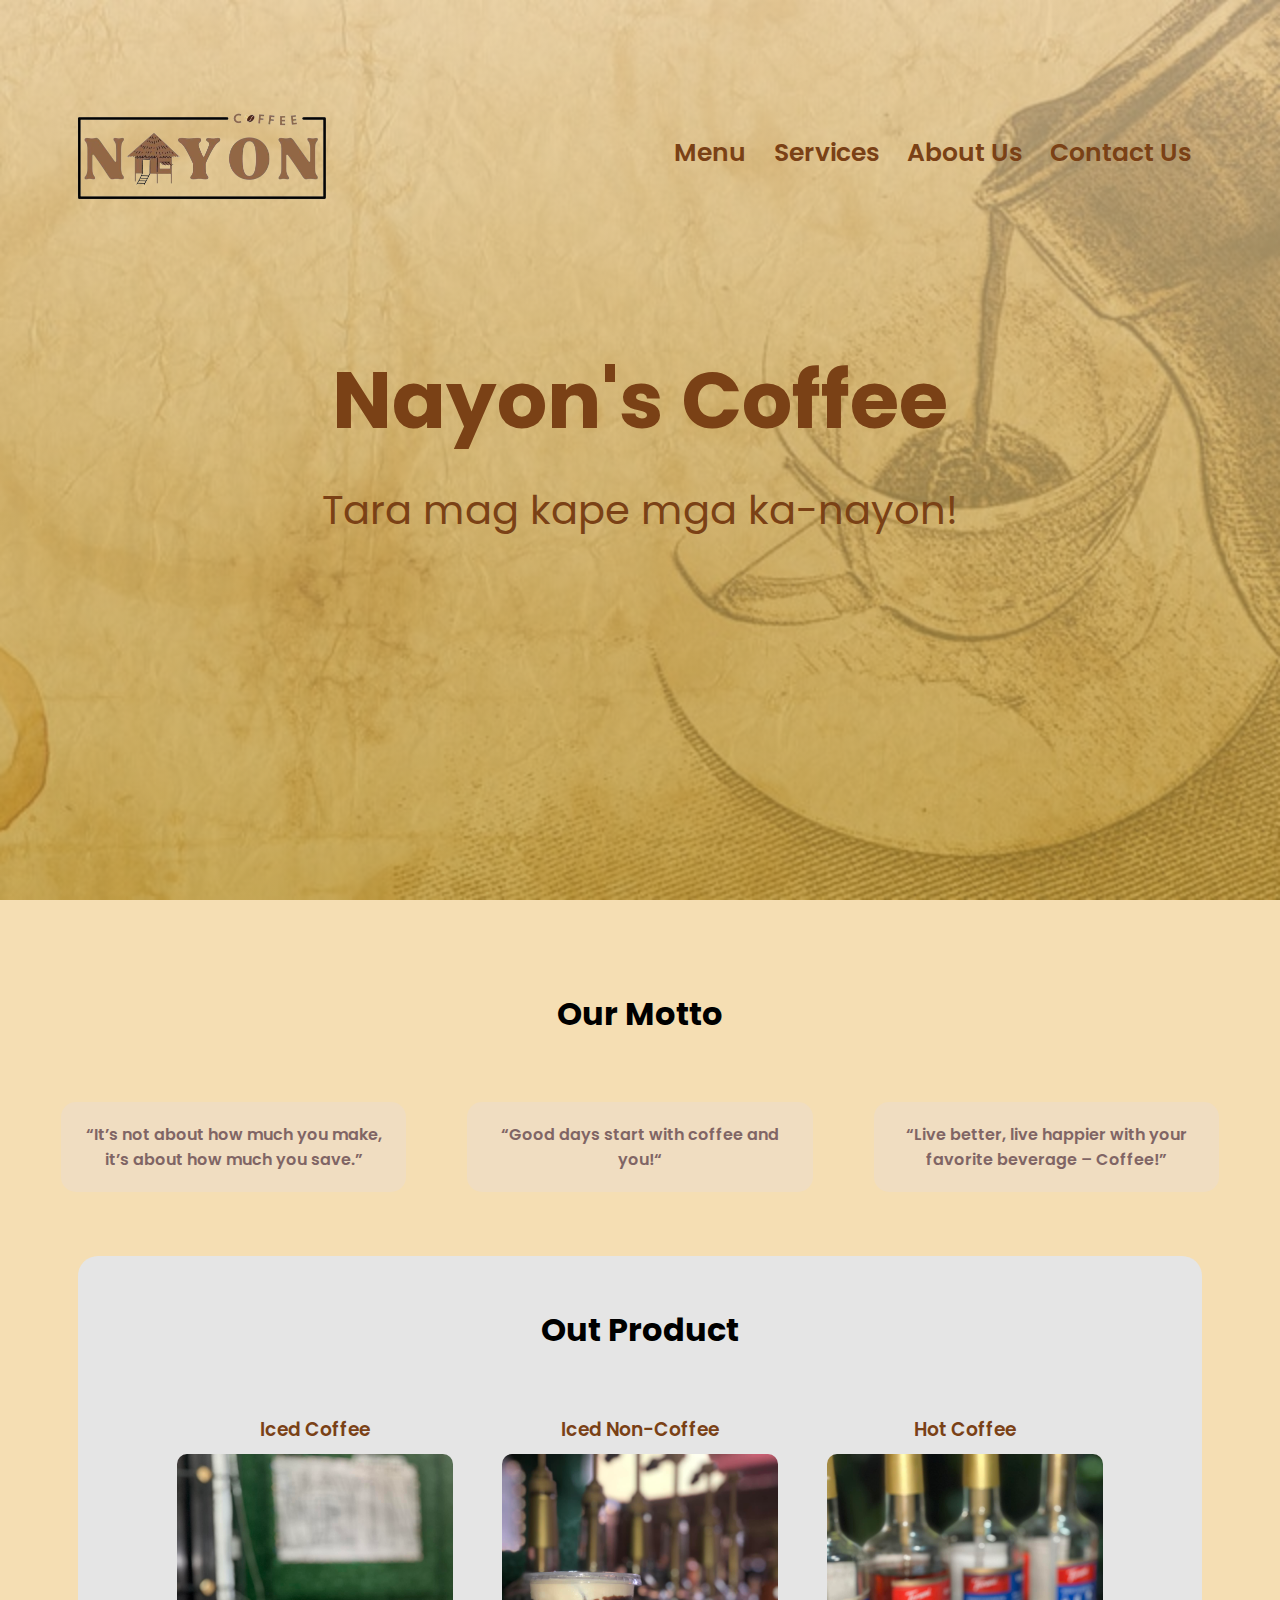
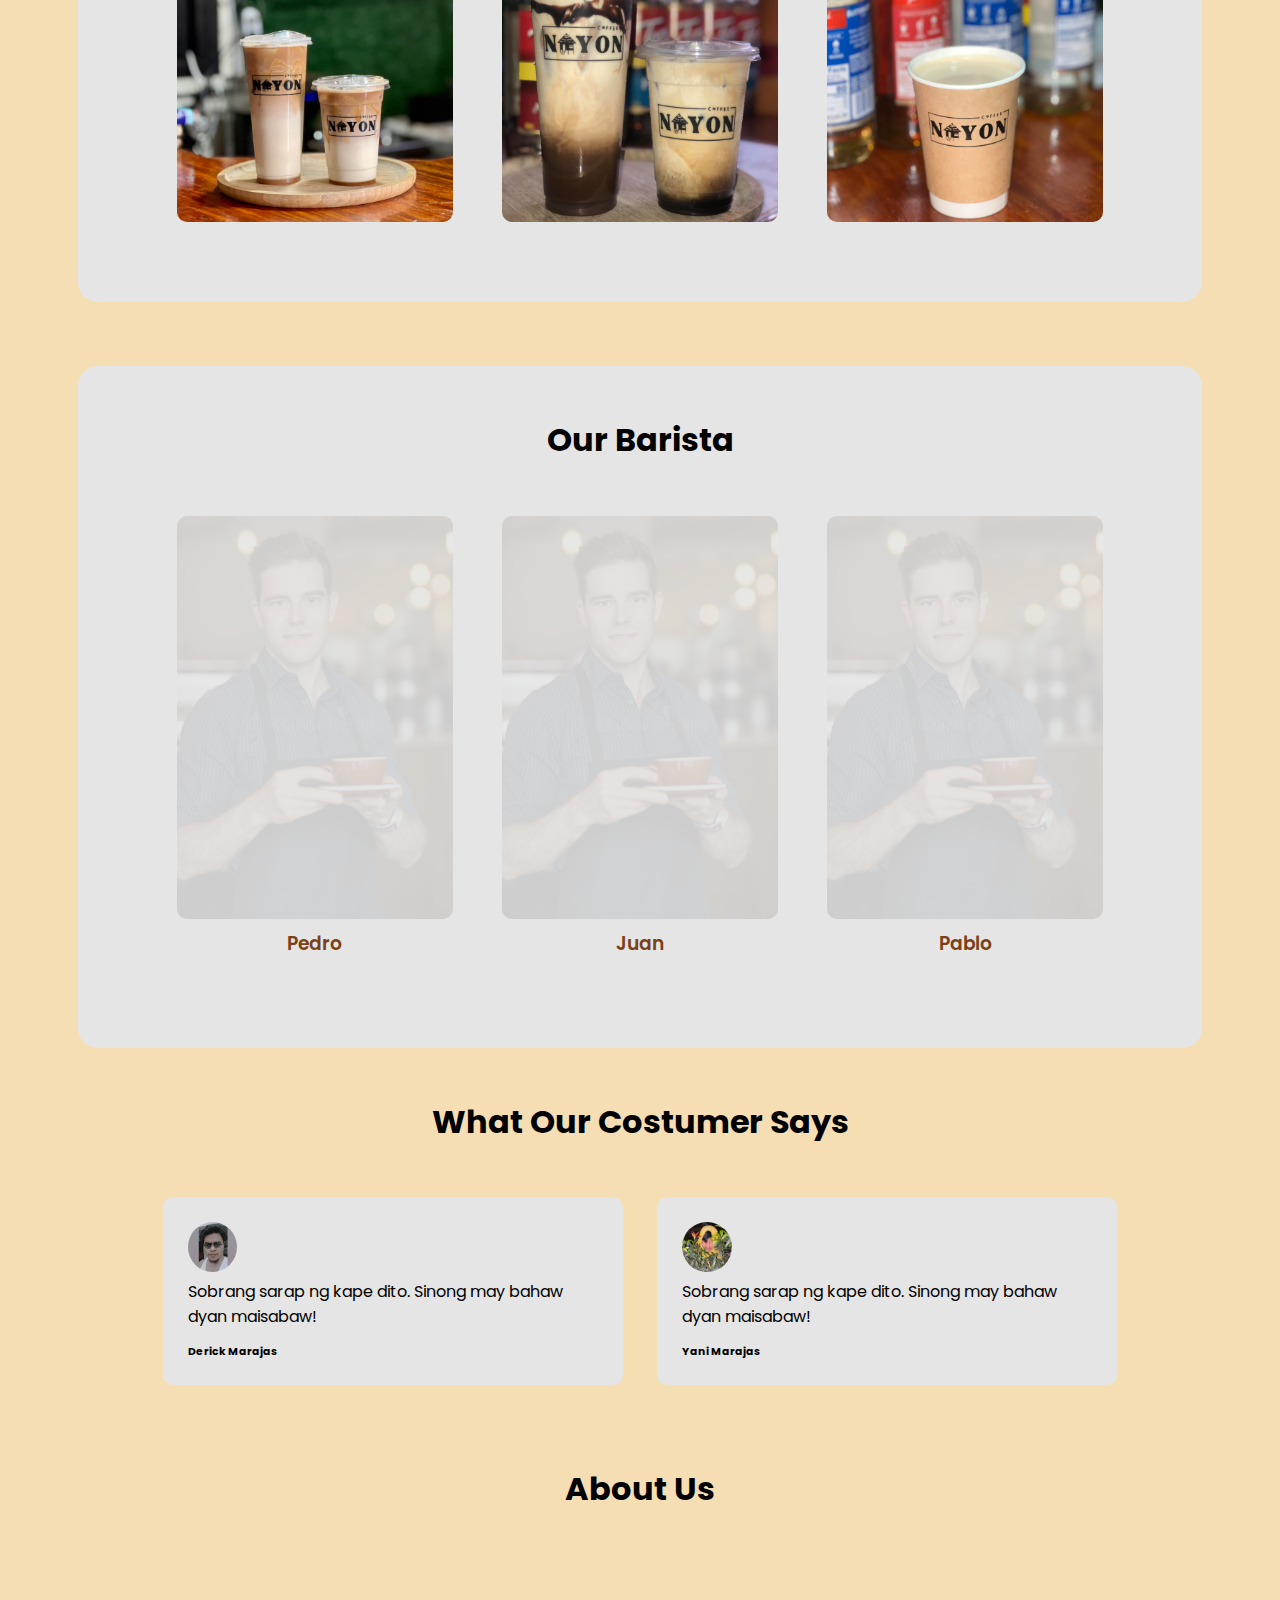
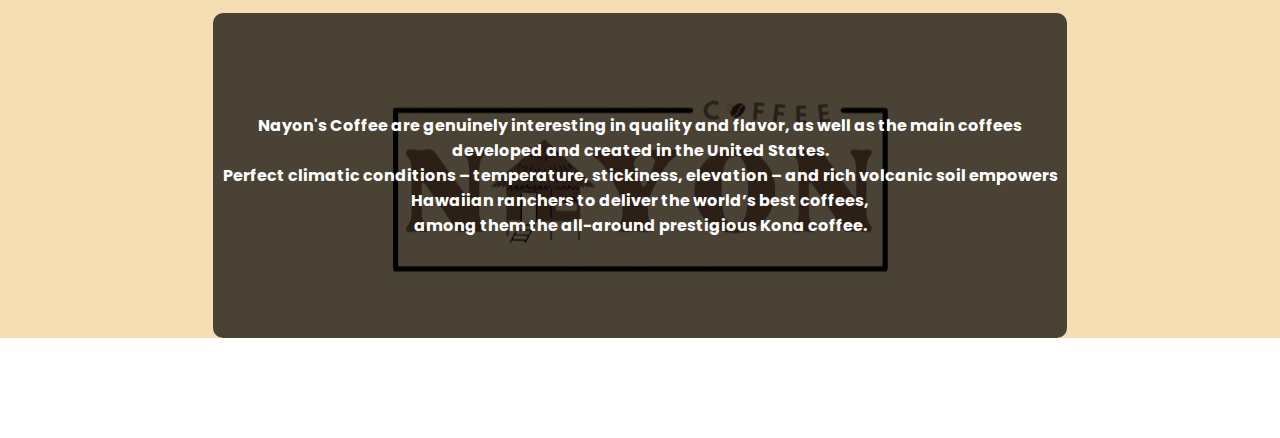
==== index.html @ c9581cf5 "First-commit" ====
<!DOCTYPE html>
<html lang="en">
  <head>
    <meta charset="UTF-8" />
    <meta http-equiv="X-UA-Compatible" content="IE=edge" />
    <meta name="viewport" content="width=device-width, initial-scale=1.0" />
    <link rel="stylesheet" href="assets/style.css" />
    <link rel="preconnect" href="https://fonts.googleapis.com" />
    <link rel="preconnect" href="https://fonts.gstatic.com" crossorigin />
    
    <!-- FONTS -->
    <link
      href="https://fonts.googleapis.com/css2?family=Poppins:wght@100;200;300;400;600;700&family=Rubik+Pixels&display=swap"
      rel="stylesheet"
    />
    <!-- ANIMATE CSS -->
    <link
      rel="stylesheet"
      href="https://cdnjs.cloudflare.com/ajax/libs/animate.css/4.1.1/animate.min.css"
    />
    <!-- LINK ICONS -->
    <link
      rel="stylesheet"
      href="https://cdnjs.cloudflare.com/ajax/libs/font-awesome/6.4.0/css/all.min.css"
      integrity="sha512-iecdLmaskl7CVkqkXNQ/ZH/XLlvWZOJyj7Yy7tcenmpD1ypASozpmT/E0iPtmFIB46ZmdtAc9eNBvH0H/ZpiBw=="
      crossorigin="anonymous"
      referrerpolicy="no-referrer"
    />
    <title>Nayon's Coffee</title>
  </head>

  <body>
    <!-- HEADER AND NAV -->
    <section class="header">
      <nav>
        <a href="#"><img src="assets/Images/logo-removebg-preview.png" /></a>
        <div class="nav-links">
          <ul>
            <!-- <li><a href="#">HOME</a></li> -->
            <li><a href="#">Menu</a></li>
            <li><a href="#">Services</a></li>
            <li><a href="#">About Us</a></li>
            <li><a href="#">Contact Us</a></li>
          </ul>
        </div>
      </nav>

      <div class="text-box">
        <h1
          class="animate__animated animate__fadeInTopRight animate__slower 3s animate__delay-2 2s"
        >
          Nayon's Coffee
        </h1>
        <p>Tara mag kape mga ka-nayon!</p>
      </div>
    </section>


      <!--CONTAINER  -->
    <div class="container">


      <!-- MOTTO SECTION -->
      <section class="motto">
        <h1>Our Motto</h1>

        <div class="row">
          <div class="col-motto">
            <p>
              “It’s not about how much you make, it’s about how much you save.”
            </p>
          </div>
          <div class="col-motto">
            <p>“Good days start with coffee and you!“</p>
          </div>
          <div class="col-motto">
            <p>
              “Live better, live happier with your favorite beverage – Coffee!”
            </p>
          </div>
        </div>
      </section>


      <!-- PRODUCT SECTION -->
      <section class="product">
        <h1>Out Product</h1>
        <div class="row">
          <div class="col-product">
            <h3>Iced Coffee</h3>
            <img src="assets/Images/icednoncoffee.jpg" />
            <img class="top-img" src="assets/Images/hover.jpg" />
          </div>
          <div class="col-product">
            <h3>Iced Non-Coffee</h3>
            <img src="assets/Images/icednoncoffee2.jpg" />
            <img class="top-img" src="assets/Images/hover2.jpg" />
          </div>
          <div class="col-product">
            <h3>Hot Coffee</h3>
            <img src="assets/Images/hotcoffee2.jpg" />
            <img class="top-img" src="assets/Images/hover1.jpg" />
          </div>
        </div>
      </section>


      <!-- Out Barista -->
      <section class="barista">
        <h1>Our Barista</h1>
        <div class="row">
          <div class="col-barista">
            <img src="assets/Images/barista1.jpg" />
            <h3>Pedro</h3>
          </div>
          <div class="col-barista">
            <img src="assets/Images/barista2.jpg" />
            <h3>Juan</h3>
          </div>
          <div class="col-barista">
            <img src="assets/Images/barista3.jpg" />
            <h3>Pablo</h3>
          </div>
        </div>
      </section>

           <!--Costumer Says Section  -->
      <section class="costumer">
        <h1>What Our Costumer Says</h1>
        <div class="row">
          <div class="col-costumer">
            <img src="assets/Images/Costumer.jpg" />
            <p>Sobrang sarap ng kape dito. Sinong may bahaw dyan maisabaw!</p>
            <h6>Derick Marajas</h6>
            <i class="fa-solid fa-star"></i>
            <i class="fa-solid fa-star"></i>
            <i class="fa-solid fa-star"></i>
            <i class="fa-solid fa-star"></i>
            <i class="fa-solid fa-star"></i>
          </div>
          <div class="col-costumer">
            <img src="assets/Images/costumer2.jpg" />
            <p>Sobrang sarap ng kape dito. Sinong may bahaw dyan maisabaw!</p>
            <h6>Yani Marajas</h6>
            <i class="fa-solid fa-star"></i>
            <i class="fa-solid fa-star"></i>
            <i class="fa-solid fa-star"></i>
            <i class="fa-solid fa-star"></i>
            <i class="fa-sharp fa-regular fa-star"></i>
          </div>
        </div>
      </section>



     <!-- ABOUT US SECTION -->    
        <section class="about">
            <h1>About Us</h1>
              <div class="about-us">
              <h4>Nayon's Coffee are genuinely interesting in quality and flavor, as well as the main coffees developed and created in the United States.<br>Perfect climatic conditions – temperature, stickiness, elevation – and rich volcanic soil empowers Hawaiian ranchers to deliver the world’s best coffees,<br> among them the all-around prestigious Kona coffee.</h4>
              </div>
        </section>
      
    </div>

    <!--  -->
  </body>
</html>
---- assets/style.css ----
*{
    margin: 0;
    padding: 0;
    font-family: 'Poppins', sans-serif;

}

/* Header Section */

.header {
    min-height: 100vh;
    width: 100%;
    background-image: linear-gradient(rgba(230, 205, 161, 0.7), rgba(180, 145, 48, 0.7)), url(Images/banner.jpg);
    background-position: center;
    background-size: cover;
    position: relative;
    
}

nav {
    display: flex;
    padding: 2% 6%;
    justify-content: space-between;
    align-items: center;
}

nav img {
    width: 250px;
   
    
}

.nav-links {
    flex: 1;
    text-align: right;
}

.nav-links ul li {
    list-style: none;
    display: inline-block;
    padding: 8px 12px;
    position: relative;
}

.nav-links ul li a {
    color: #7A4116;
    text-decoration: none;
    font-size: 25px;
    font-weight: 600;
}

.nav-links ul li::after {
    content: '';
    width: 0%;
    height: 3px;
    background: #3d3d3d;
    display: block;
    margin: auto;
    transition: 0.5s;
}

.nav-links ul li:hover::after {
    width: 100%;
}

.text-box {
    width: 90%;
    color: #7A4116;
    position: absolute;
    top: 50%;
    left: 50%;
    transform: translate(-50%, -50%);
    text-align: center; 
}

.text-box h1 {
    font-size: 80px;
}

.text-box p {
    margin: 20px 0 20px;
    font-size: 40px;
}

nav .fa-solid {
    display: none;
}

@media screen and (max-width:700px) {
    .text-box h1 {
        font-size: 45px;
    }
    .text-box p {
        font-size: 20px;
    }
    .nav-links ul li {
        display: block;
    }
    .nav-links {
        position: absolute;
        background: rgb(182, 138, 57);
        height: 30;
        width: 200px;
        top: 0;
        right: 0;
        text-align: left;
        z-index: 2;
    }
    .nav-links ul li a {
        font-size: 15px;
    }
  
    .nav-links ul {
        padding: 30px;
    }
}


.container {
    background-color: wheat;
}


/* Motto section */

.motto {
    width: 100%;
    height: auto;
    text-align: center;
    padding-top: 7%;
    padding-bottom: 5%;
}

.row {
    margin-top: 5%;
    display: flex;
    justify-content: space-evenly;
}

.col-motto {
    flex-basis: 27%;
    background: #f0ddc1;
    border-radius: 15px;
    padding: 20px 12px;
    box-sizing: border-box; 
    transition: 0.5s;
}

.col-motto:hover {
    box-shadow: 0 0 20px 0px rgba(0,0,0,0.2);
}

h3 {
    text-align: center;
    font-weight: 600;
    margin: 10px 0;
    color: #7A4116;
}

.col-motto p {
    color: #806565;
    font-weight: 600;
}


@media screen and (max-width: 700px)  {
    .row {
        flex-direction: column;
    }
}

/* Product Section */

.product {
    background-color: #e5e5e5;
    border-radius: 20px;
    width: 80%;
    margin: auto;
    text-align: center;
    padding: 50px;
    margin-bottom: 5%;
    
}
.col-product {
    flex-basis: 27%;
    margin-bottom: 30px;
    position: relative;
    overflow: hidden;
}

.col-product img {
    width: 100%;
    height: auto;
    border-radius: 10px;
    display: block;
}

.top-img {
    width: 80%;
    height: auto;
    position: absolute;
    left: 0;
    top: 0;
    opacity: 0;
    transition: all .7s ease;
}
.top-img:hover {
    opacity: 1;
    height: 100%;
}

@media screen and (max-width:700px) {
    .product {
        width: 50%;
        display: flex;
        flex-direction: column;
    }
}



/* Barista section */

.barista {
    background-color: #e5e5e5;
    border-radius: 20px;
    width: 80%;
    margin: auto;
    text-align: center;
    padding: 50px;
  
    
}
.col-barista {
    flex-basis: 27%;
    margin-bottom: 30px;
    position: relative;
    overflow: hidden;
}

.col-barista img {
    width: 100%;
    height: auto;
    border-radius: 10px;
    display: block;
    opacity: 0.10;
    transition: 0.5s;
}

.col-barista img:hover {
    opacity: 1.0;
    border-radius: 100%

}

@media screen and (max-width:700px) {
    .barista {
        width: 50%;
        display: flex;
        flex-direction: column;
    }
}

/* Costumer Says Product */

.costumer {
    width: 80%;
    margin: auto;
    padding: 50px;
    text-align: center;
   
}

.col-costumer {
    flex-basis: 45%;
    border-radius: 10px;
    text-align: left;
    background: #e5e5e5;
    padding: 25px;
    cursor: pointer;
}

.col-costumer img {
    height: 75px;
   
   
    border-radius: 50%;
    
}

.col-costumer p {
    padding: 0;
 
}

.col-costumer h6 {
    margin-top: 15px;
    text-align: left;
}

.col-costumer .fa-solid {
    color: gold;
    position: relative;
    margin-top: 5px;

}

@media  screen and (max-width: 1300px) {
    .col-costumer {
        flex-basis: 40%;
    }
    .col-costumer img {
        height: 50px;  
    } 
    .costumer {
        display: flex;
        flex-direction: column;
    }
}


@media screen and (max-width: 700px) {
    .col-costumer img {
        height: 50px;
        margin-left: 7px;
        margin-right: 7px;
    } 
    .costumer {
        width: 65%; 
    }

    .col-costumer {
        margin-bottom: 5%;
    }
}


/* ABOUT US SECTION */


.about {
    margin: 30px;
    text-align: center;
}

.about-us {
    margin: 100px auto;
    width: 70%;
    background-image: linear-gradient(rgba(0, 0, 0, 0.7), rgba(0, 0, 0, 0.7)), url(Images/logo-removebg-preview.png);
    background-position: center;
    background-repeat: no-repeat;
    background-size: auto;
    border-radius: 10px;
    text-align: center;
    padding: 100px 0;
    color: #fff;
}
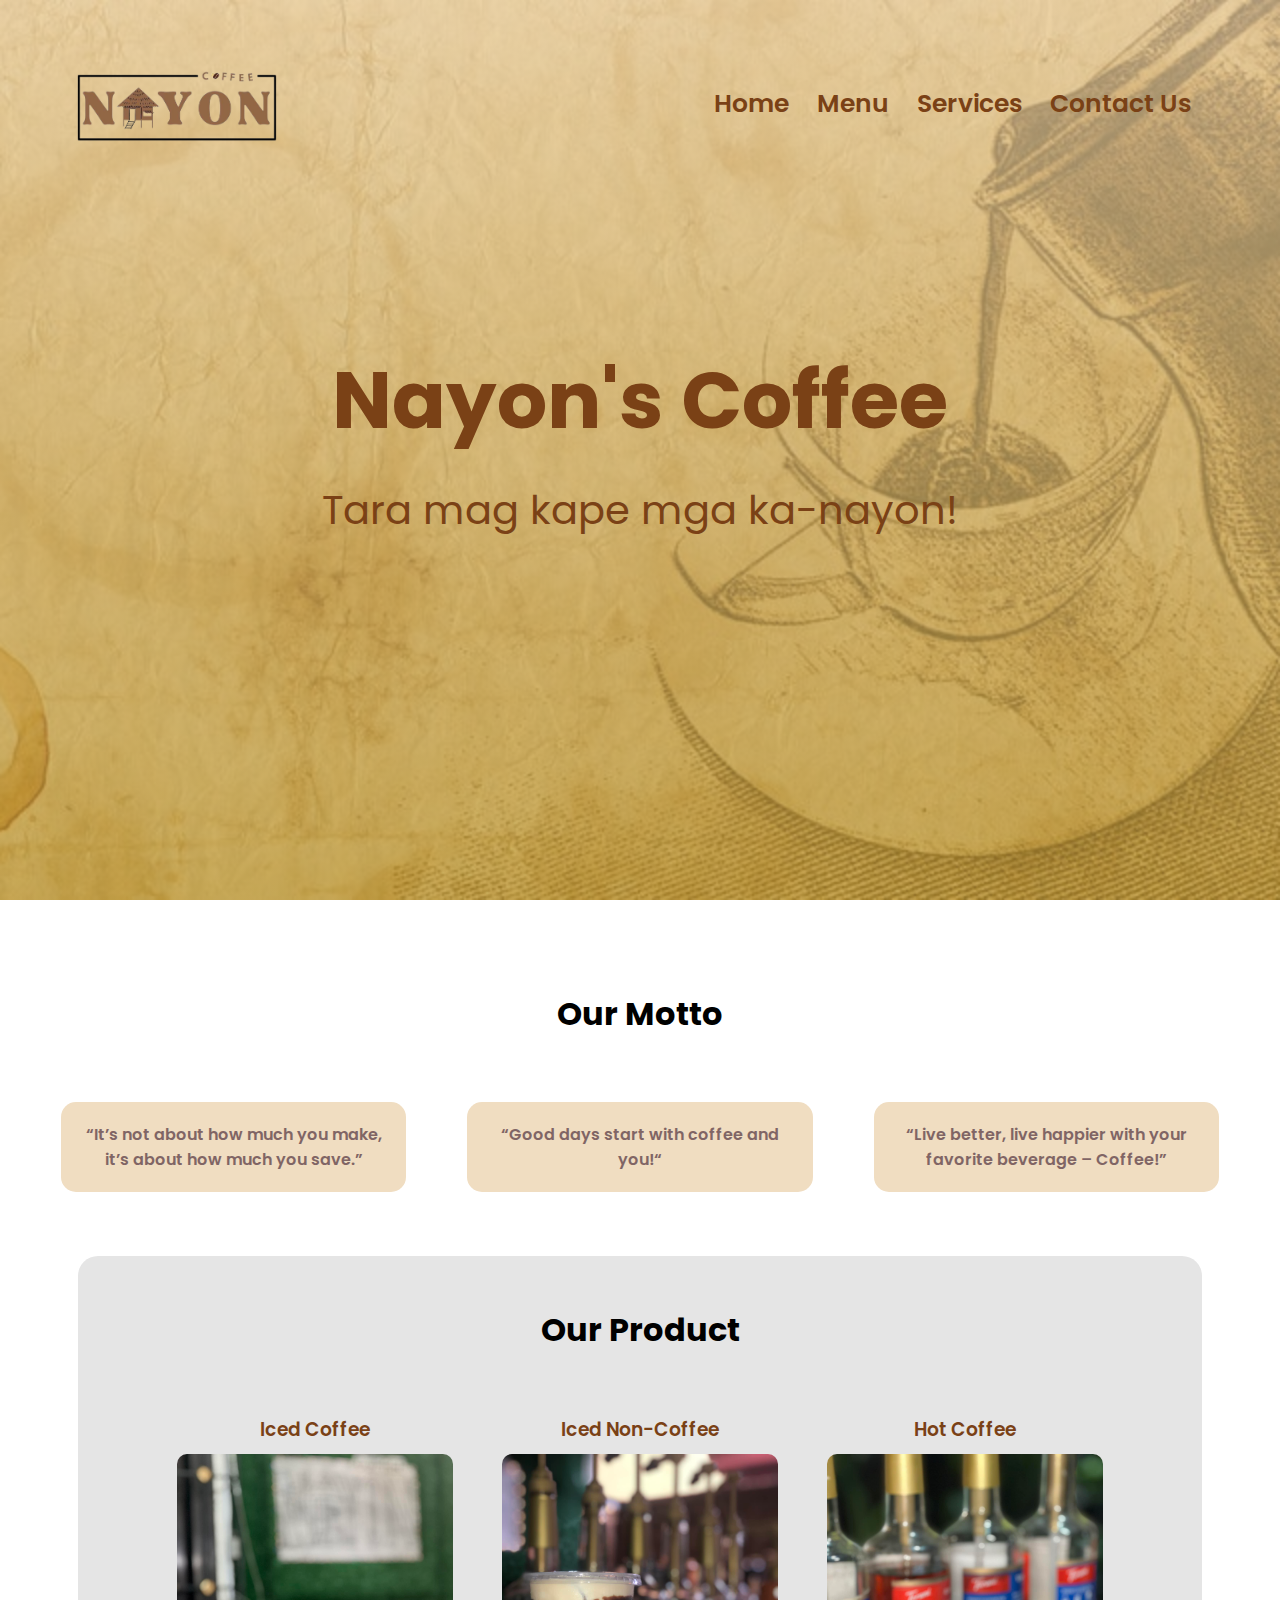
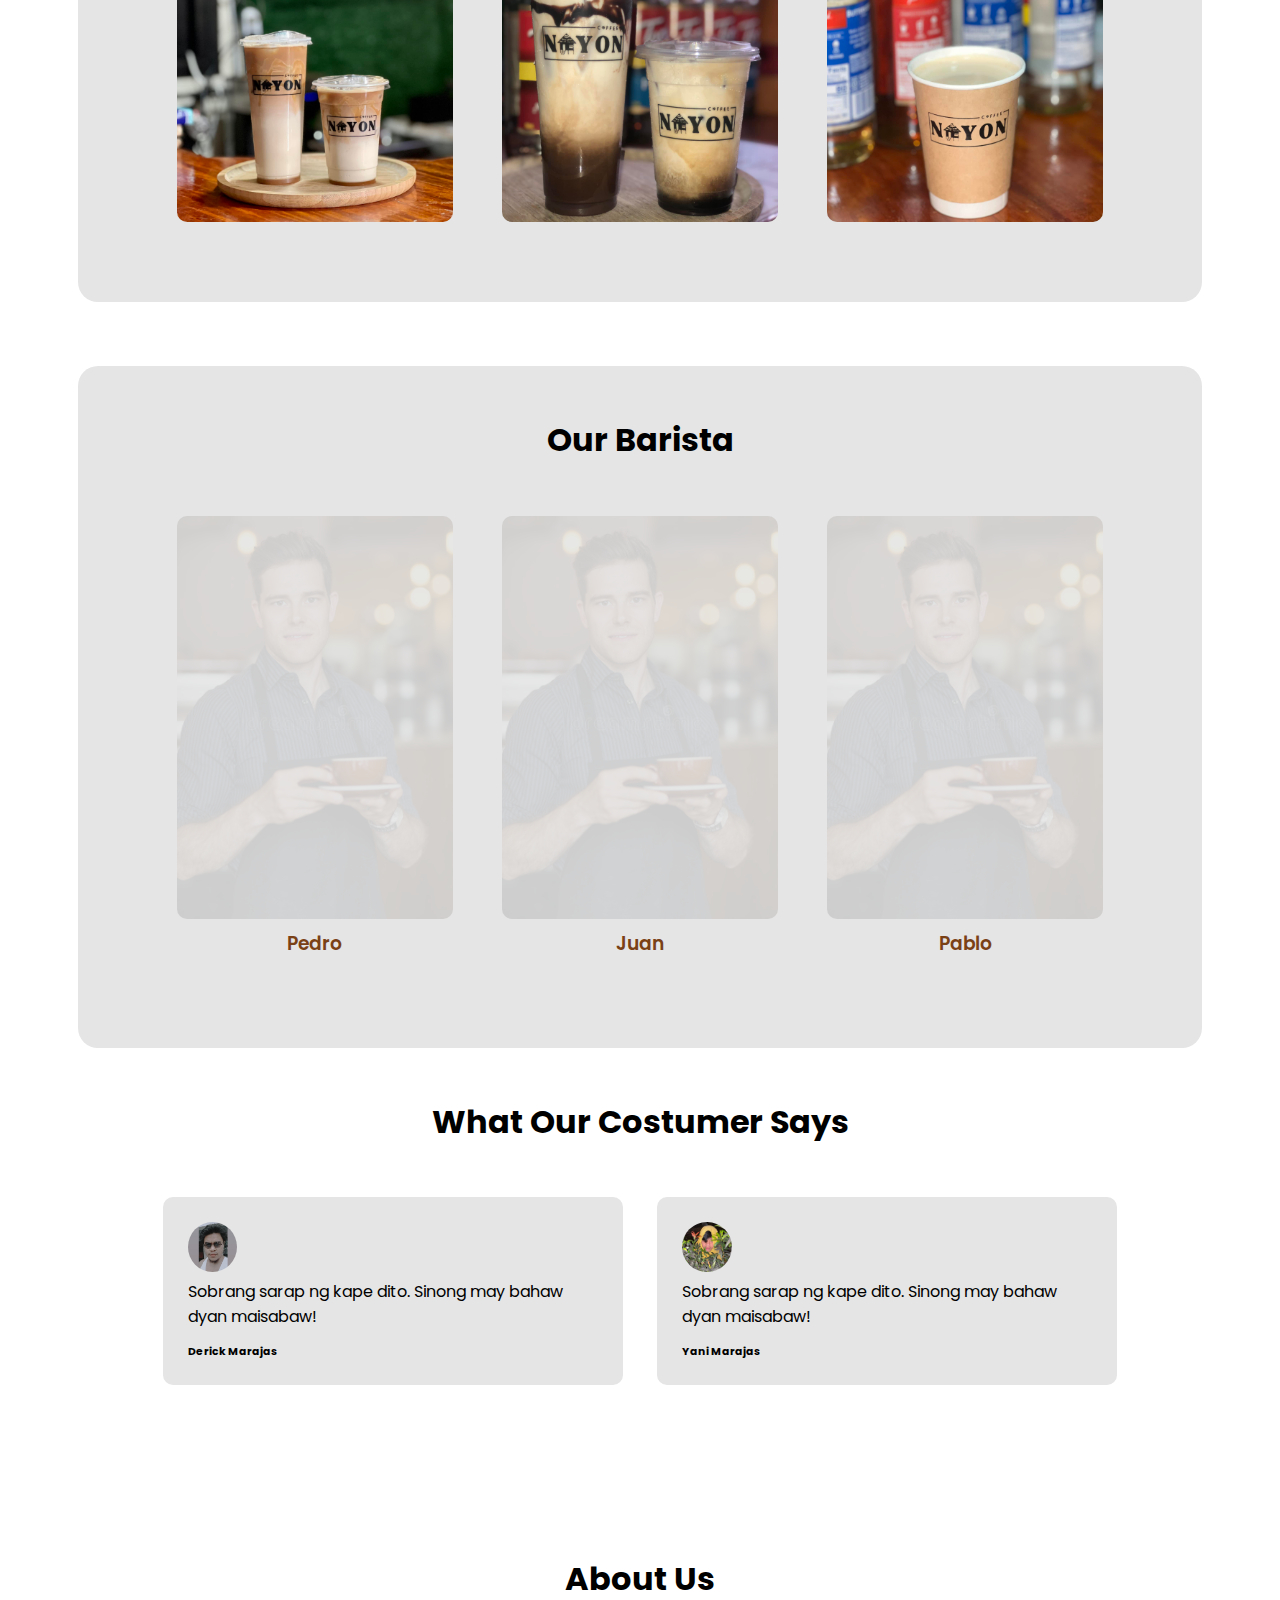
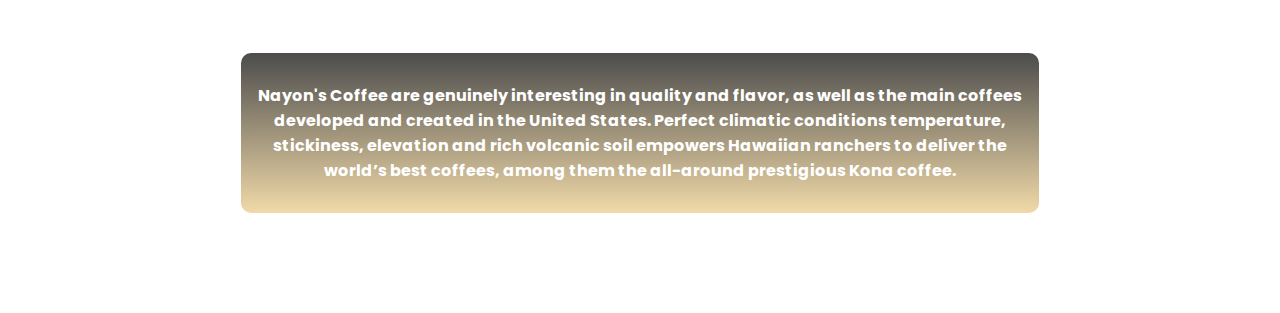
==== commit 41d383c4: "Adding menu and contact" ====
--- a/index.html
+++ b/index.html
@@ -7,7 +7,7 @@
     <link rel="stylesheet" href="assets/style.css" />
     <link rel="preconnect" href="https://fonts.googleapis.com" />
     <link rel="preconnect" href="https://fonts.gstatic.com" crossorigin />
-    
+
     <!-- FONTS -->
     <link
       href="https://fonts.googleapis.com/css2?family=Poppins:wght@100;200;300;400;600;700&family=Rubik+Pixels&display=swap"
@@ -33,13 +33,12 @@
     <!-- HEADER AND NAV -->
     <section class="header">
       <nav>
-        <a href="#"><img src="assets/Images/logo-removebg-preview.png" /></a>
+        <a href="index.html"><img src="assets/Images/logo-removebg-preview.png" /></a>
         <div class="nav-links">
           <ul>
-            <!-- <li><a href="#">HOME</a></li> -->
-            <li><a href="#">Menu</a></li>
+            <li><a href="index.html">Home</a></li>
+            <li><a href="menu.html">Menu</a></li>
             <li><a href="#">Services</a></li>
-            <li><a href="#">About Us</a></li>
             <li><a href="#">Contact Us</a></li>
           </ul>
         </div>
@@ -55,11 +54,8 @@
       </div>
     </section>
 
-
-      <!--CONTAINER  -->
+    <!--CONTAINER  -->
     <div class="container">
-
-
       <!-- MOTTO SECTION -->
       <section class="motto">
         <h1>Our Motto</h1>
@@ -81,10 +77,9 @@
         </div>
       </section>
 
-
       <!-- PRODUCT SECTION -->
       <section class="product">
-        <h1>Out Product</h1>
+        <h1>Our Product</h1>
         <div class="row">
           <div class="col-product">
             <h3>Iced Coffee</h3>
@@ -103,7 +98,6 @@
           </div>
         </div>
       </section>
-
 
       <!-- Out Barista -->
       <section class="barista">
@@ -124,9 +118,10 @@
         </div>
       </section>
 
-           <!--Costumer Says Section  -->
+      <!-- Costumer Says Section -->
       <section class="costumer">
         <h1>What Our Costumer Says</h1>
+
         <div class="row">
           <div class="col-costumer">
             <img src="assets/Images/Costumer.jpg" />
@@ -151,18 +146,33 @@
         </div>
       </section>
 
+      <!-- ABOUT US SECTION -->
+      <section class="about">
+        <h1>About Us</h1>
+        <div class="about-us">
+          <h4>
+            Nayon's Coffee are genuinely interesting in quality and flavor, as
+            well as the main coffees developed and created in the United
+            States. Perfect climatic conditions temperature, stickiness,
+            elevation and rich volcanic soil empowers Hawaiian ranchers to
+            deliver the world’s best coffees,
+            among them the all-around prestigious Kona coffee.
+          </h4>
+        </div>
+      </section>
+
+      <section class="footer">
+           <div class="icon">
+            <a href="https://www.facebook.com/Nayonscoffee"><i class="fa-brands fa-facebook-f"></i></i></a>
+            <a href="#"><i class="fa-brands fa-instagram"></i></a>
+            <a href="#"><i class="fa-brands fa-twitter"></i></a>
+            <a href="#"><i class="fa-solid fa-arrow-up"></i></a>
+           </div>
+      </section>
 
 
-     <!-- ABOUT US SECTION -->    
-        <section class="about">
-            <h1>About Us</h1>
-              <div class="about-us">
-              <h4>Nayon's Coffee are genuinely interesting in quality and flavor, as well as the main coffees developed and created in the United States.<br>Perfect climatic conditions – temperature, stickiness, elevation – and rich volcanic soil empowers Hawaiian ranchers to deliver the world’s best coffees,<br> among them the all-around prestigious Kona coffee.</h4>
-              </div>
-        </section>
+
       
     </div>
-
-    <!--  -->
   </body>
 </html>
--- a/assets/style.css
+++ b/assets/style.css
@@ -19,14 +19,14 @@
 
 nav {
     display: flex;
-    padding: 2% 6%;
+    padding: 2px 6%;
     justify-content: space-between;
     align-items: center;
+    
 }
 
 nav img {
-    width: 250px;
-   
+    width: 200px;
     
 }
 
@@ -116,9 +116,9 @@
 }
 
 
-.container {
-    background-color: wheat;
-}
+/* .container { */
+    /* background-color: wheat; */
+/* } */
 
 
 /* Motto section */
@@ -165,8 +165,12 @@
 
 @media screen and (max-width: 700px)  {
     .row {
-        flex-direction: column;
-    }
+        flex-direction: column;   
+    }
+    .col-motto {
+        margin: 10px;
+    }
+   
 }
 
 /* Product Section */
@@ -320,13 +324,8 @@
 
 
 @media screen and (max-width: 700px) {
-    .col-costumer img {
-        height: 50px;
-        margin-left: 7px;
-        margin-right: 7px;
-    } 
     .costumer {
-        width: 65%; 
+        width: 70%; 
     }
 
     .col-costumer {
@@ -334,28 +333,75 @@
     }
 }
 
-
 /* ABOUT US SECTION */
 
 
 .about {
     margin: 30px;
     text-align: center;
+    padding: 40px;
+}
+
+.about h1 {
+    padding: 50px
 }
 
 .about-us {
-    margin: 100px auto;
+    margin: auto;
     width: 70%;
-    background-image: linear-gradient(rgba(0, 0, 0, 0.7), rgba(0, 0, 0, 0.7)), url(Images/logo-removebg-preview.png);
+    background-image: linear-gradient(rgba(0, 0, 0, 0.7), rgba(235, 202, 132, 0.7));
     background-position: center;
     background-repeat: no-repeat;
     background-size: auto;
     border-radius: 10px;
     text-align: center;
-    padding: 100px 0;
+    padding: 30px 0;
     color: #fff;
 }
 
-
-
-
+/* FOOTER SECTION */
+
+.footer {
+    width: 100%;
+    text-align: center;
+    font-size: 20px;
+    display: flex;
+    justify-content: center;
+}
+
+.footer  a {
+    margin: 10px;
+    color: #7A4116;
+}
+
+
+/* MENU PAGE */
+.menu {
+    display: flex;
+    justify-content: center;
+    flex-wrap: wrap;
+    margin: 10px;
+    padding: 10px;
+}
+
+
+.menu img {
+    width: 400px;
+    display: flex;
+    flex-direction: row;
+    flex-wrap: wrap;
+    margin: 50px;
+
+}
+
+@media screen and (max-width:700px) {
+    .menu img {
+        width: 300px;
+        display: flex;
+        flex-direction: row;
+        flex-wrap: wrap;
+        margin: 50px;
+    }
+}
+
+
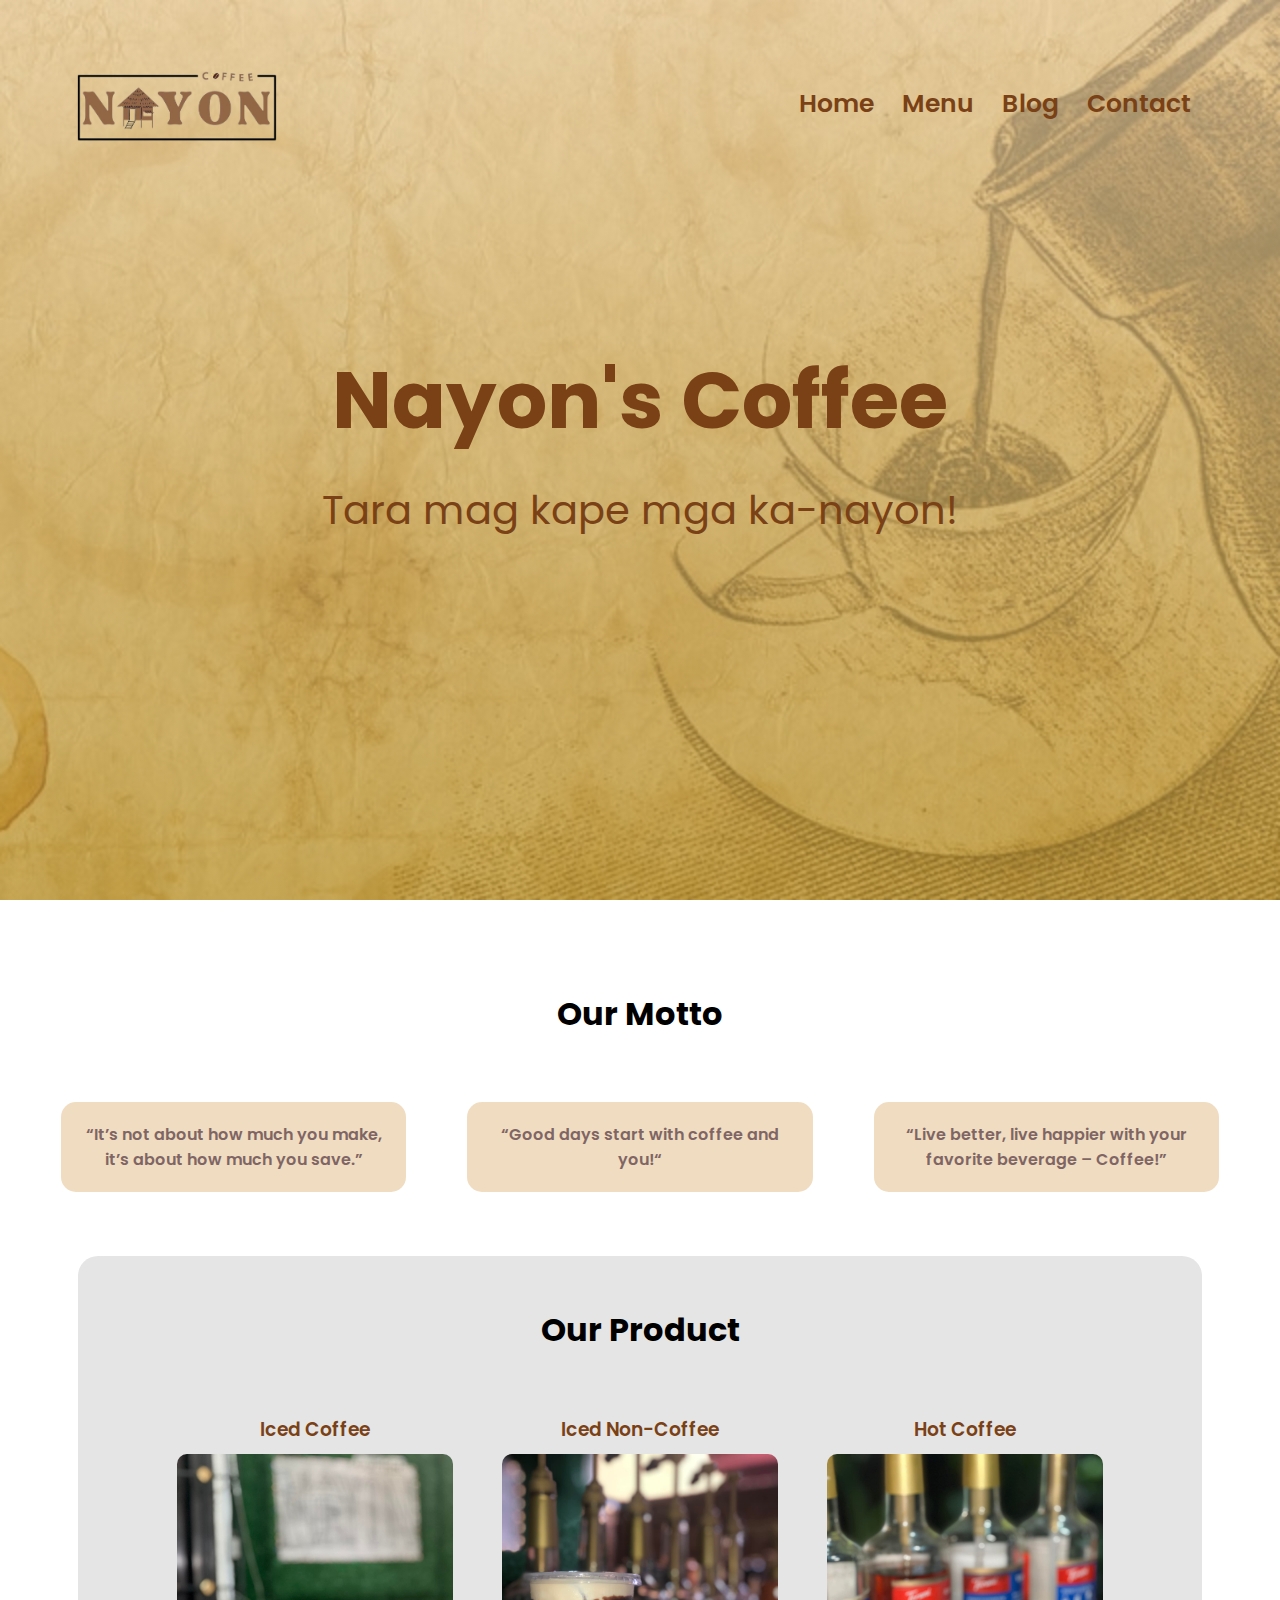
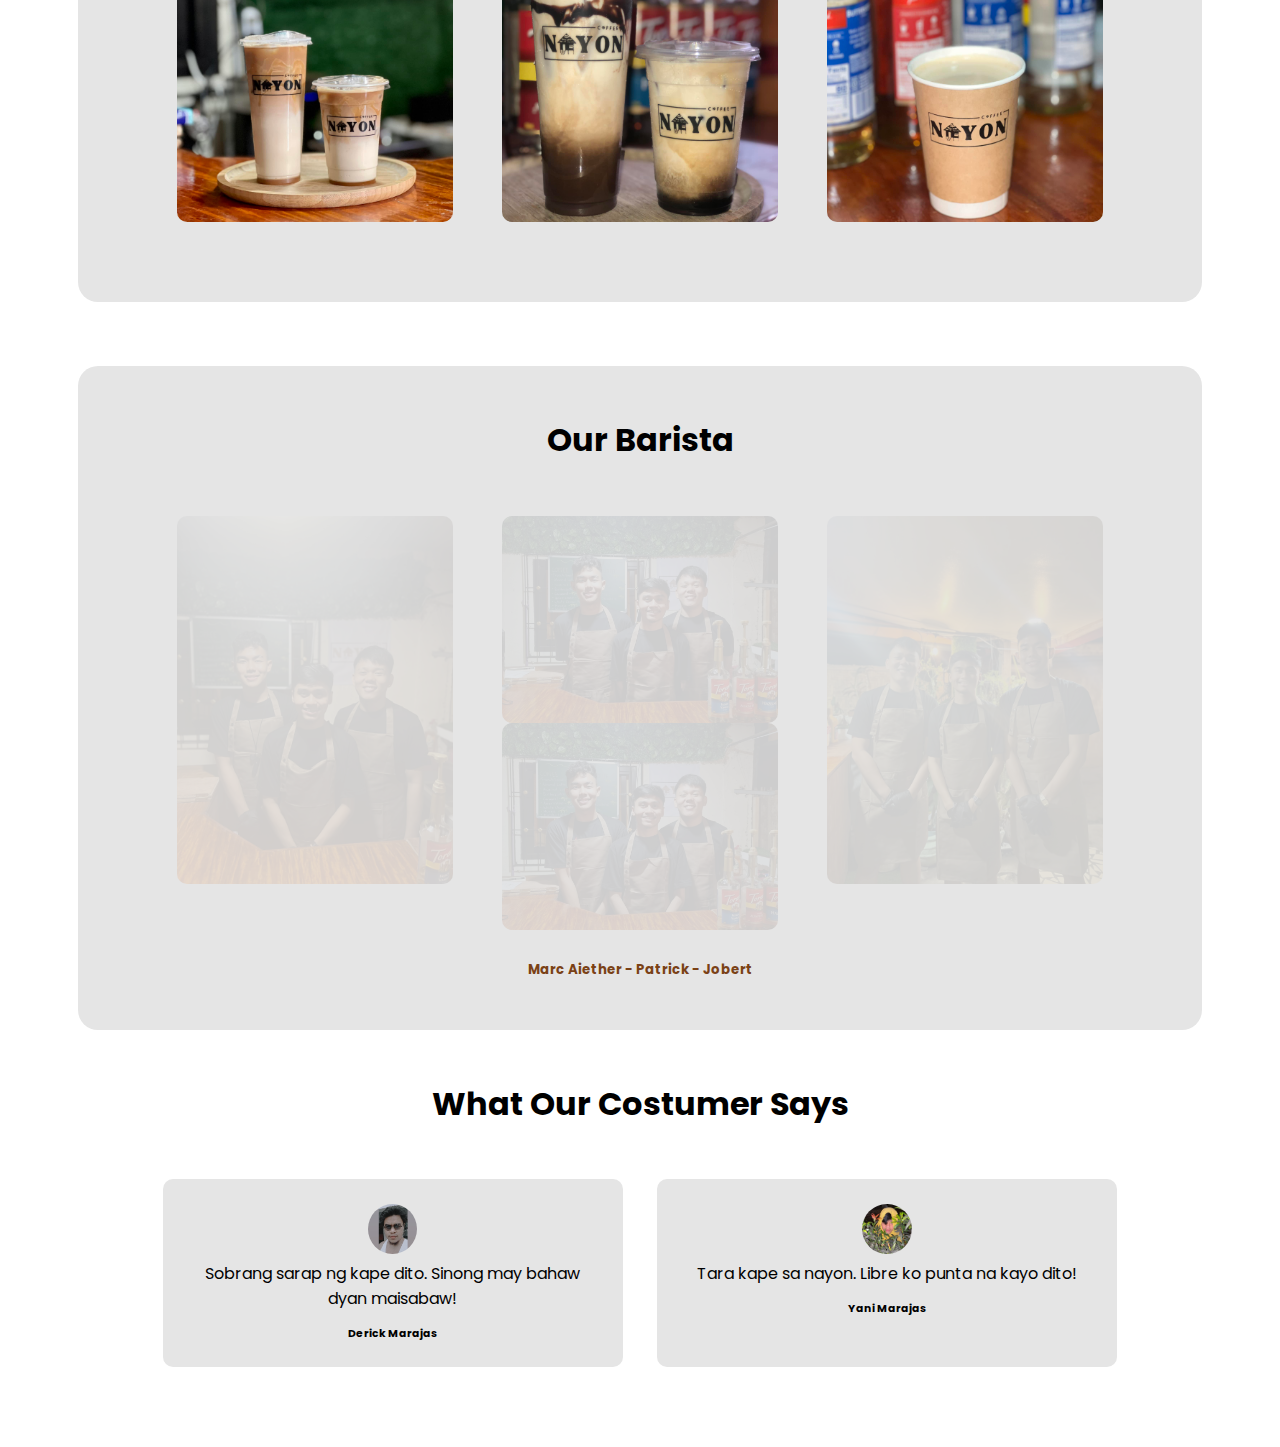
==== commit 98dc79f2: "add blog and registration and pictures." ====
--- a/index.html
+++ b/index.html
@@ -7,8 +7,7 @@
     <link rel="stylesheet" href="assets/style.css" />
     <link rel="preconnect" href="https://fonts.googleapis.com" />
     <link rel="preconnect" href="https://fonts.gstatic.com" crossorigin />
-
-    <!-- FONTS -->
+    
     <link
       href="https://fonts.googleapis.com/css2?family=Poppins:wght@100;200;300;400;600;700&family=Rubik+Pixels&display=swap"
       rel="stylesheet"
@@ -34,14 +33,16 @@
     <section class="header">
       <nav>
         <a href="index.html"><img src="assets/Images/logo-removebg-preview.png" /></a>
-        <div class="nav-links">
+        <div class="nav-links" id="navLinks">
+          <i class="fa-solid fa-xmark" onclick="hideMenu()"></i>
           <ul>
             <li><a href="index.html">Home</a></li>
             <li><a href="menu.html">Menu</a></li>
-            <li><a href="#">Services</a></li>
-            <li><a href="#">Contact Us</a></li>
+            <li><a href="Blog.html">Blog</a></li>
+            <li><a href="contact.html">Contact</a></li>
           </ul>
         </div>
+        <i class="fa-solid fa-bars" onclick="showMenu()"></i>
       </nav>
 
       <div class="text-box">
@@ -54,8 +55,10 @@
       </div>
     </section>
 
-    <!--CONTAINER  -->
+    <!--HERO SECTION  -->
     <div class="container">
+
+
       <!-- MOTTO SECTION -->
       <section class="motto">
         <h1>Our Motto</h1>
@@ -104,18 +107,17 @@
         <h1>Our Barista</h1>
         <div class="row">
           <div class="col-barista">
-            <img src="assets/Images/barista1.jpg" />
-            <h3>Pedro</h3>
+            <img src="assets/Images/barista-1.jpg" />
           </div>
           <div class="col-barista">
-            <img src="assets/Images/barista2.jpg" />
-            <h3>Juan</h3>
+            <img src="assets/Images/barista-2.jpg" />
+            <img src="assets/Images/barista-4.jpg">
           </div>
           <div class="col-barista">
-            <img src="assets/Images/barista3.jpg" />
-            <h3>Pablo</h3>
+            <img src="assets/Images/barista-3.jpg" />
           </div>
         </div>
+        <h5>Marc Aiether - Patrick - Jobert</h5>
       </section>
 
       <!-- Costumer Says Section -->
@@ -135,7 +137,7 @@
           </div>
           <div class="col-costumer">
             <img src="assets/Images/costumer2.jpg" />
-            <p>Sobrang sarap ng kape dito. Sinong may bahaw dyan maisabaw!</p>
+            <p>Tara kape sa nayon. Libre ko punta na kayo dito!</p>
             <h6>Yani Marajas</h6>
             <i class="fa-solid fa-star"></i>
             <i class="fa-solid fa-star"></i>
@@ -146,33 +148,31 @@
         </div>
       </section>
 
-      <!-- ABOUT US SECTION -->
-      <section class="about">
-        <h1>About Us</h1>
-        <div class="about-us">
-          <h4>
-            Nayon's Coffee are genuinely interesting in quality and flavor, as
-            well as the main coffees developed and created in the United
-            States. Perfect climatic conditions temperature, stickiness,
-            elevation and rich volcanic soil empowers Hawaiian ranchers to
-            deliver the world’s best coffees,
-            among them the all-around prestigious Kona coffee.
-          </h4>
-        </div>
-      </section>
-
+      <!-- FOOTER SECTION -->
       <section class="footer">
            <div class="icon">
-            <a href="https://www.facebook.com/Nayonscoffee"><i class="fa-brands fa-facebook-f"></i></i></a>
+            <a href="https://www.facebook.com/Nayonscoffee"><i class="fa-brands fa-facebook-f"></i></a>
             <a href="#"><i class="fa-brands fa-instagram"></i></a>
             <a href="#"><i class="fa-brands fa-twitter"></i></a>
             <a href="#"><i class="fa-solid fa-arrow-up"></i></a>
            </div>
       </section>
 
+    </div>
 
 
-      
-    </div>
+    <!-- Javascript toogle menu -->
+
+    <script>
+
+      var navLinks = document.getElementById("navLinks");
+        function showMenu(){
+          navLinks.style.right = "0";
+        }
+        function hideMenu(){
+          navLinks.style.right = "-200px";
+        }
+
+    </script>
   </body>
 </html>
--- a/assets/style.css
+++ b/assets/style.css
@@ -21,34 +21,27 @@
     display: flex;
     padding: 2px 6%;
     justify-content: space-between;
-    align-items: center;
-    
-}
-
+    align-items: center; 
+}
 nav img {
-    width: 200px;
-    
-}
-
+    width: 200px; 
+}
 .nav-links {
     flex: 1;
     text-align: right;
 }
-
 .nav-links ul li {
     list-style: none;
     display: inline-block;
     padding: 8px 12px;
     position: relative;
 }
-
 .nav-links ul li a {
     color: #7A4116;
     text-decoration: none;
     font-size: 25px;
     font-weight: 600;
 }
-
 .nav-links ul li::after {
     content: '';
     width: 0%;
@@ -58,11 +51,9 @@
     margin: auto;
     transition: 0.5s;
 }
-
 .nav-links ul li:hover::after {
     width: 100%;
 }
-
 .text-box {
     width: 90%;
     color: #7A4116;
@@ -72,19 +63,17 @@
     transform: translate(-50%, -50%);
     text-align: center; 
 }
-
 .text-box h1 {
     font-size: 80px;
 }
-
 .text-box p {
     margin: 20px 0 20px;
     font-size: 40px;
 }
-
 nav .fa-solid {
     display: none;
 }
+
 
 @media screen and (max-width:700px) {
     .text-box h1 {
@@ -97,29 +86,30 @@
         display: block;
     }
     .nav-links {
-        position: absolute;
+        position: fixed;
         background: rgb(182, 138, 57);
-        height: 30;
+        height: 40vh;
         width: 200px;
         top: 0;
-        right: 0;
+        right: -200px;
         text-align: left;
         z-index: 2;
+        transition: 1s;
     }
     .nav-links ul li a {
         font-size: 15px;
     }
-  
     .nav-links ul {
         padding: 30px;
     }
-}
-
-
-/* .container { */
-    /* background-color: wheat; */
-/* } */
-
+    nav .fa-solid {
+        display: block;
+        color: #7A4116;
+        margin: 10px;
+        font-size: 25px;
+        cursor: pointer;
+    }
+}
 
 /* Motto section */
 
@@ -130,13 +120,11 @@
     padding-top: 7%;
     padding-bottom: 5%;
 }
-
 .row {
     margin-top: 5%;
     display: flex;
     justify-content: space-evenly;
 }
-
 .col-motto {
     flex-basis: 27%;
     background: #f0ddc1;
@@ -145,18 +133,15 @@
     box-sizing: border-box; 
     transition: 0.5s;
 }
-
 .col-motto:hover {
     box-shadow: 0 0 20px 0px rgba(0,0,0,0.2);
 }
-
 h3 {
     text-align: center;
     font-weight: 600;
     margin: 10px 0;
     color: #7A4116;
 }
-
 .col-motto p {
     color: #806565;
     font-weight: 600;
@@ -169,11 +154,13 @@
     }
     .col-motto {
         margin: 10px;
-    }
-   
-}
+    } 
+}
+
+
 
 /* Product Section */
+
 
 .product {
     background-color: #e5e5e5;
@@ -182,8 +169,7 @@
     margin: auto;
     text-align: center;
     padding: 50px;
-    margin-bottom: 5%;
-    
+    margin-bottom: 5%; 
 }
 .col-product {
     flex-basis: 27%;
@@ -191,14 +177,12 @@
     position: relative;
     overflow: hidden;
 }
-
 .col-product img {
     width: 100%;
     height: auto;
     border-radius: 10px;
     display: block;
 }
-
 .top-img {
     width: 80%;
     height: auto;
@@ -213,6 +197,7 @@
     height: 100%;
 }
 
+
 @media screen and (max-width:700px) {
     .product {
         width: 50%;
@@ -231,9 +216,10 @@
     width: 80%;
     margin: auto;
     text-align: center;
-    padding: 50px;
-  
-    
+    padding: 50px;   
+}
+.barista h5 {
+    color: #7A4116;
 }
 .col-barista {
     flex-basis: 27%;
@@ -241,7 +227,6 @@
     position: relative;
     overflow: hidden;
 }
-
 .col-barista img {
     width: 100%;
     height: auto;
@@ -250,12 +235,11 @@
     opacity: 0.10;
     transition: 0.5s;
 }
-
 .col-barista img:hover {
     opacity: 1.0;
     border-radius: 100%
-
-}
+}
+
 
 @media screen and (max-width:700px) {
     .barista {
@@ -265,49 +249,42 @@
     }
 }
 
+
+
 /* Costumer Says Product */
 
+
 .costumer {
     width: 80%;
     margin: auto;
     padding: 50px;
     text-align: center;
-   
-}
-
+}
 .col-costumer {
-    flex-basis: 45%;
+    flex-basis: 40%;
     border-radius: 10px;
-    text-align: left;
+    text-align: center;
     background: #e5e5e5;
     padding: 25px;
     cursor: pointer;
 }
-
 .col-costumer img {
-    height: 75px;
-   
-   
-    border-radius: 50%;
-    
-}
-
+    height: 55px;
+    border-radius: 50%; 
+}
 .col-costumer p {
     padding: 0;
- 
-}
-
+}
 .col-costumer h6 {
     margin-top: 15px;
-    text-align: left;
-}
-
+    text-align: center;
+}
 .col-costumer .fa-solid {
     color: gold;
     position: relative;
     margin-top: 5px;
-
-}
+}
+
 
 @media  screen and (max-width: 1300px) {
     .col-costumer {
@@ -321,11 +298,9 @@
         flex-direction: column;
     }
 }
-
-
 @media screen and (max-width: 700px) {
     .costumer {
-        width: 70%; 
+        width: 60%; 
     }
 
     .col-costumer {
@@ -333,32 +308,6 @@
     }
 }
 
-/* ABOUT US SECTION */
-
-
-.about {
-    margin: 30px;
-    text-align: center;
-    padding: 40px;
-}
-
-.about h1 {
-    padding: 50px
-}
-
-.about-us {
-    margin: auto;
-    width: 70%;
-    background-image: linear-gradient(rgba(0, 0, 0, 0.7), rgba(235, 202, 132, 0.7));
-    background-position: center;
-    background-repeat: no-repeat;
-    background-size: auto;
-    border-radius: 10px;
-    text-align: center;
-    padding: 30px 0;
-    color: #fff;
-}
-
 /* FOOTER SECTION */
 
 .footer {
@@ -368,14 +317,16 @@
     display: flex;
     justify-content: center;
 }
-
-.footer  a {
+.footer a {
     margin: 10px;
     color: #7A4116;
 }
 
 
+
 /* MENU PAGE */
+
+
 .menu {
     display: flex;
     justify-content: center;
@@ -383,16 +334,38 @@
     margin: 10px;
     padding: 10px;
 }
-
-
+.menulist {
+    color: #7A4116;
+    
+}
 .menu img {
     width: 400px;
     display: flex;
     flex-direction: row;
     flex-wrap: wrap;
     margin: 50px;
-
-}
+}
+
+.button {
+    border-radius: 10px;
+    border: #7A4116;  
+    color: #fff;
+    background-color: #7A4116;
+    font-size: 20px;
+}
+.sugarform2 {
+    display: flex;
+    flex-direction: row;
+    justify-content: space-between;
+}
+.sugarform2 ul {
+    margin: 0;
+    padding: 0;
+}
+
+
+
+
 
 @media screen and (max-width:700px) {
     .menu img {
@@ -400,8 +373,110 @@
         display: flex;
         flex-direction: row;
         flex-wrap: wrap;
-        margin: 50px;
-    }
-}
-
-
+        padding: 25px;
+        margin: 40px;
+    }
+    .menulist {
+        font-size: 20px;
+        display: flex;
+        padding-left: 100px;
+    }
+    .btn {
+        font-size: 20px;
+        padding: 0;
+    }
+}
+    
+
+/* CONTACT PAGE */
+
+
+.sub-header {
+    height: 40vh;
+    width: 100%;
+    background-image: linear-gradient(rgba(250, 245, 236, 0.7),rgba(230, 126, 29, 0.7)), url(Images/Banner2.png);
+    background-position: center;
+    background-size: cover;
+    text-align: center;
+    color: #7A4116;
+    font-weight: 500;
+}
+.location {
+    width: 80%;
+    margin: auto;
+    padding: 80px 0;
+}
+.location iframe {
+    width: 100%;
+}
+.contact-us {
+    width: 80%;
+    margin: auto;
+}
+.contact-col {
+    flex-basis: 48%;
+    margin-bottom: 30px;
+}
+.contact-col div {
+    display: flex;
+    flex-direction: row;
+    justify-content: center;
+    align-items: center;
+    margin-bottom: 40px;
+}
+.contact-col div .fa-solid {
+    font-size: 28px;
+    color: #7A4116;
+    margin: 10px;
+    margin-right: 30px;
+}
+.contact-col div p {
+    padding: 0;
+}
+.contact-col div h5{
+    font-size: 20px;
+    margin-bottom: 5px;
+    color: #7A4116;
+    font-weight: 400;
+}
+
+/* Blog Page */
+
+.icon2 {
+    width: 100%;
+    text-align: center;
+    font-size: 45px;
+    display: flex;
+    justify-content: space-around;
+    align-items: center;
+}
+.fa-thin {
+    transition: 1.5s;
+}
+.fa-thin i:hover {
+    transform: scale(1.4);
+    z-index: 3;
+}
+.fa-thin i {
+    border: 1px solid transparent;
+    border-radius: 50%;
+    padding: 8px;
+    margin: 10px;
+    cursor: pointer;
+}
+.fa-thin button {
+    background: transparent;
+    border: none;
+}
+.fa-thumbs-down:hover {
+    color: blue;
+}
+.fa-comment:hover {
+    color:rgb(184, 167, 167);
+}
+
+@media screen and (max-width:700px) {
+    .icon2 {
+        font-size: 20px;
+    }
+}
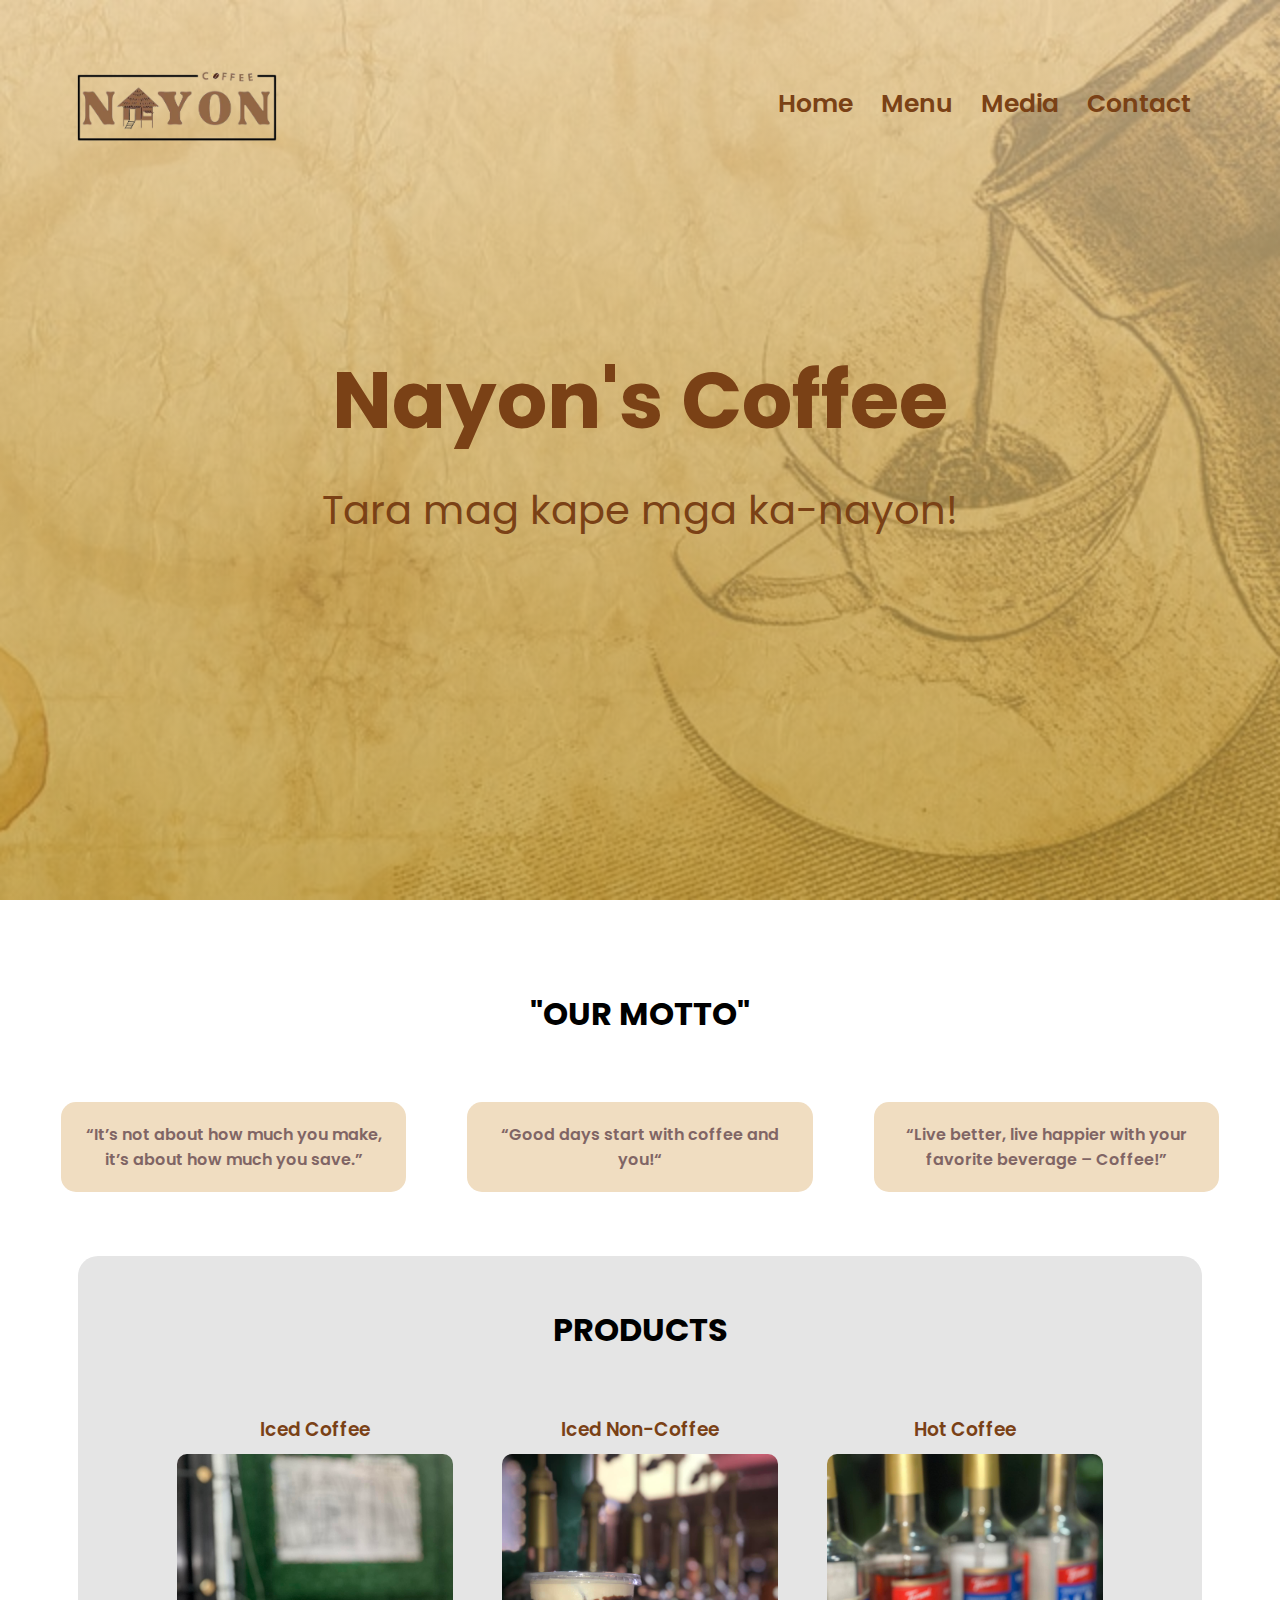
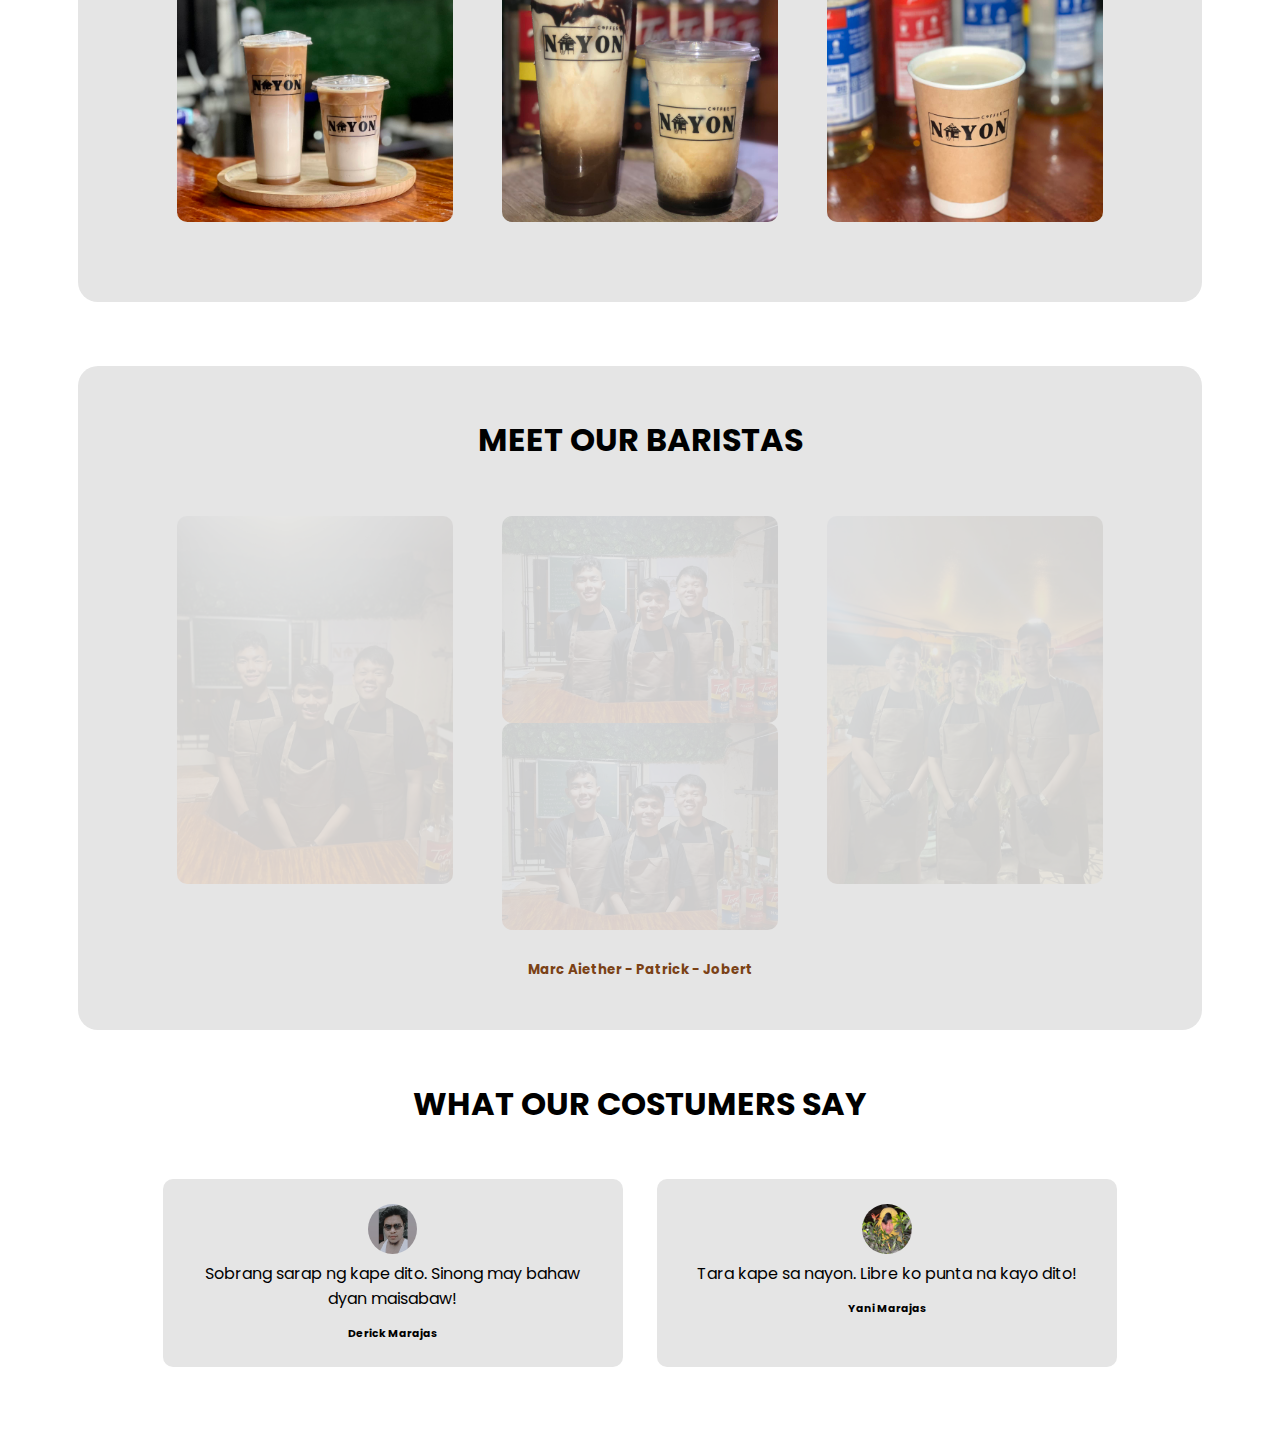
==== commit fff2d981: "Changename blog to media." ====
--- a/index.html
+++ b/index.html
@@ -38,7 +38,7 @@
           <ul>
             <li><a href="index.html">Home</a></li>
             <li><a href="menu.html">Menu</a></li>
-            <li><a href="Blog.html">Blog</a></li>
+            <li><a href="Media.html">Media</a></li>
             <li><a href="contact.html">Contact</a></li>
           </ul>
         </div>
@@ -61,7 +61,7 @@
 
       <!-- MOTTO SECTION -->
       <section class="motto">
-        <h1>Our Motto</h1>
+        <h1>"OUR MOTTO"</h1>
 
         <div class="row">
           <div class="col-motto">
@@ -82,7 +82,7 @@
 
       <!-- PRODUCT SECTION -->
       <section class="product">
-        <h1>Our Product</h1>
+        <h1>PRODUCTS</h1>
         <div class="row">
           <div class="col-product">
             <h3>Iced Coffee</h3>
@@ -104,7 +104,7 @@
 
       <!-- Out Barista -->
       <section class="barista">
-        <h1>Our Barista</h1>
+        <h1>MEET OUR BARISTAS</h1>
         <div class="row">
           <div class="col-barista">
             <img src="assets/Images/barista-1.jpg" />
@@ -122,7 +122,7 @@
 
       <!-- Costumer Says Section -->
       <section class="costumer">
-        <h1>What Our Costumer Says</h1>
+        <h1>WHAT OUR COSTUMERS SAY</h1>
 
         <div class="row">
           <div class="col-costumer">
